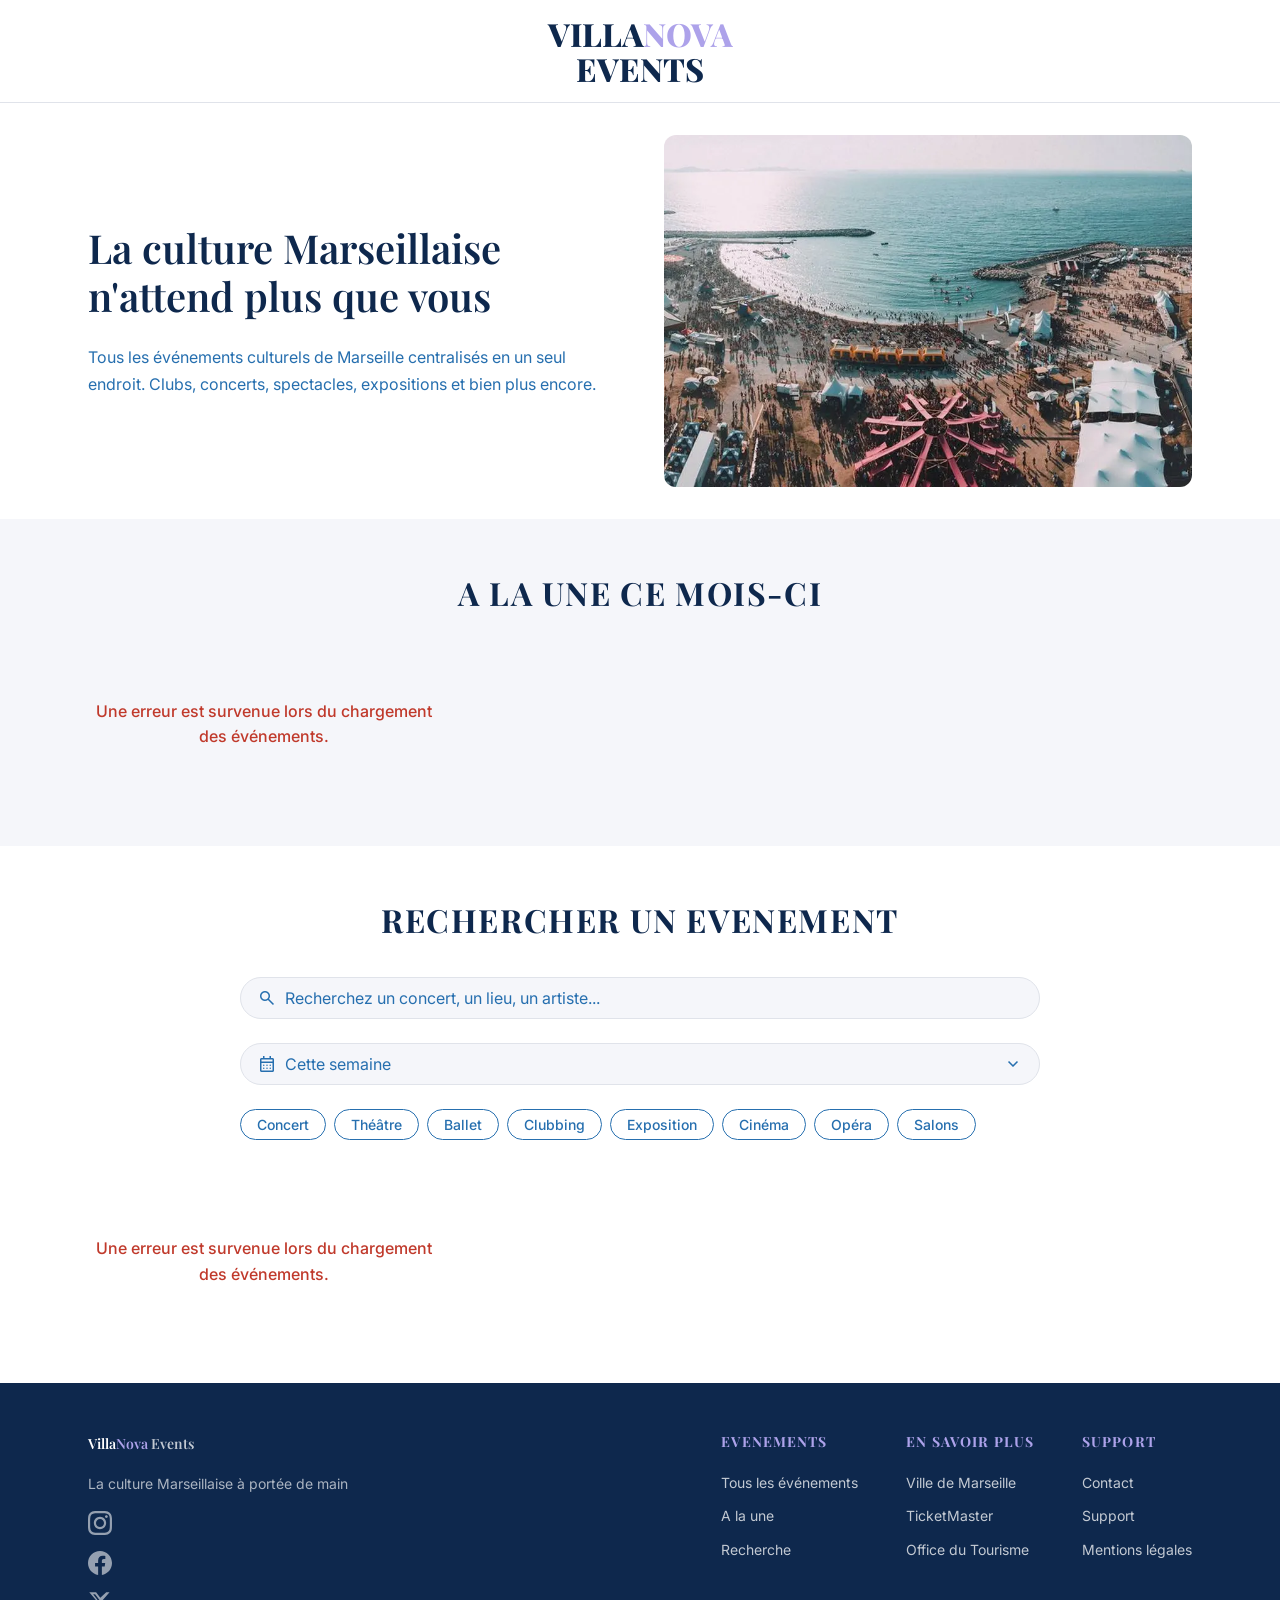
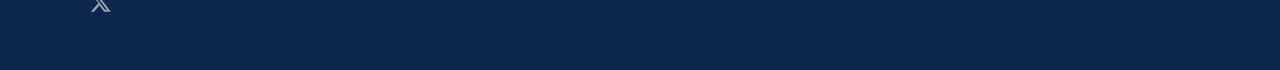
==== index.html @ f5e4a178 "feat : setup project architecture" ====
<!DOCTYPE html>
<html lang="fr">
<head>
  <meta charset="UTF-8">
  <meta name="viewport" content="width=device-width, initial-scale=1.0">
  <title>VillaNova Events – La culture Marseillaise à portée de main</title>
  <meta name="description" content="Tous les événements culturels de Marseille centralisés en un seul endroit. Clubs, concerts, spectacles, expositions et bien plus encore.">

  <link rel="preconnect" href="https://fonts.googleapis.com">
  <link rel="preconnect" href="https://fonts.gstatic.com" crossorigin>
  <link href="https://fonts.googleapis.com/css2?family=Inter:wght@400;500&family=Playfair+Display:wght@600;700;800&display=swap" rel="stylesheet">
  <link href="https://fonts.googleapis.com/css2?family=Material+Symbols+Outlined:opsz,wght,FILL,GRAD@20,400,0,-25" rel="stylesheet">

  <link rel="stylesheet" href="style.css">
</head>
<body>

  <header class="site-header">
    <div class="container site-header__inner">
      <a href="index.html" class="logo" aria-label="VillaNova Events – Retour à l'accueil">
        <span class="logo__villa">VILLA</span><span class="logo__nova">NOVA</span>
        <br aria-hidden="true">
        <span class="logo__events">EVENTS</span>
      </a>
    </div>
  </header>

  <main id="main-content">

    <section class="hero" aria-labelledby="hero-title">
      <div class="container hero__inner">

        <div class="hero__text">
          <h1 id="hero-title">La culture Marseillaise n'attend plus que vous</h1>
          <p class="hero__desc">
            Tous les événements culturels de Marseille centralisés en un seul endroit.
            Clubs, concerts, spectacles, expositions et bien plus encore.
          </p>
        </div>

        <div class="hero__media">
          <img
            src="assets/hero.webp"
            alt="Concert avec lumières colorées et foule en liesse à Marseille"
            width="660"
            height="440"
            fetchpriority="high"
          >
        </div>

      </div>
    </section>

    <section class="featured" id="a-la-une" aria-labelledby="featured-title">
      <div class="container">
        <h2 id="featured-title">A LA UNE CE MOIS-CI</h2>
        <div class="event-carousel" role="region" aria-roledescription="carrousel" aria-label="Événements à la une">
          <ul class="event-grid" role="list" aria-live="polite">
            <!-- Populated by JS -->
          </ul>
          <div class="carousel__dots" role="tablist" aria-label="Slides du carrousel">
            <button role="tab" aria-selected="true"  aria-label="Slide 1" class="carousel__dot carousel__dot--active"></button>
            <button role="tab" aria-selected="false" aria-label="Slide 2" class="carousel__dot"></button>
            <button role="tab" aria-selected="false" aria-label="Slide 3" class="carousel__dot"></button>
          </div>
        </div>
      </div>
    </section>

    <section class="search-section" id="recherche" aria-labelledby="search-title">
      <div class="container">
        <h2 id="search-title">RECHERCHER UN EVENEMENT</h2>

        <form class="search-form" role="search" aria-label="Formulaire de recherche d'événements">

          <div class="search-form__input-wrapper">
            <span class="material-symbols-outlined search-form__icon" aria-hidden="true">search</span>
            <label for="search-input" class="sr-only">Rechercher un concert, un lieu, un artiste</label>
            <input
              type="search"
              id="search-input"
              name="q"
              class="search-form__input"
              placeholder="Recherchez un concert, un lieu, un artiste..."
              autocomplete="off"
            >
          </div>

          <div class="search-form__date-wrapper">
            <span class="material-symbols-outlined search-form__icon" aria-hidden="true">calendar_month</span>
            <label for="date-filter" class="sr-only">Filtrer par période</label>
            <select id="date-filter" name="date" class="search-form__select">
              <option value="this-week">Cette semaine</option>
              <option value="this-month">Ce mois-ci</option>
              <option value="next-month">Le mois prochain</option>
            </select>
            <span class="material-symbols-outlined search-form__chevron" aria-hidden="true">keyboard_arrow_down</span>
          </div>

          <fieldset class="search-form__categories">
            <legend class="sr-only">Filtrer par catégorie</legend>
            <div class="search-form__chips">
              <button type="button" class="chip" aria-pressed="false">Concert</button>
              <button type="button" class="chip" aria-pressed="false">Théâtre</button>
              <button type="button" class="chip" aria-pressed="false">Ballet</button>
              <button type="button" class="chip" aria-pressed="false">Clubbing</button>
              <button type="button" class="chip" aria-pressed="false">Exposition</button>
              <button type="button" class="chip" aria-pressed="false">Cinéma</button>
              <button type="button" class="chip" aria-pressed="false">Opéra</button>
              <button type="button" class="chip" aria-pressed="false">Salons</button>
            </div>
          </fieldset>

        </form>

        <div class="search-results" aria-live="polite" aria-atomic="false" aria-label="Résultats de la recherche">
          <ul class="event-grid" role="list">
            <!-- Populated by JS -->
          </ul>
        </div>

      </div>
    </section>

  </main>

  <footer class="site-footer">
    <div class="container site-footer__inner">

      <div class="site-footer__brand">
        <p class="site-footer__logo">
          <a href="index.html" aria-label="VillaNova Events – Retour à l'accueil">
            <span class="logo__villa">Villa</span><span class="logo__nova">Nova</span> Events
          </a>
        </p>
        <p class="site-footer__tagline">La culture Marseillaise à portée de main</p>
        <ul class="site-footer__social" role="list" aria-label="Nos réseaux sociaux">
          <li>
            <a href="https://instagram.com" target="_blank" rel="noopener noreferrer" aria-label="VillaNova Events sur Instagram">
              <svg aria-hidden="true" focusable="false" width="24" height="24" viewBox="0 0 24 24" fill="currentColor">
                <path d="M12 2.163c3.204 0 3.584.012 4.85.07 3.252.148 4.771 1.691 4.919 4.919.058 1.265.069 1.645.069 4.849 0 3.205-.012 3.584-.069 4.849-.149 3.225-1.664 4.771-4.919 4.919-1.266.058-1.644.07-4.85.07-3.204 0-3.584-.012-4.849-.07-3.26-.149-4.771-1.699-4.919-4.92-.058-1.265-.07-1.644-.07-4.849 0-3.204.013-3.583.07-4.849.149-3.227 1.664-4.771 4.919-4.919 1.266-.057 1.645-.069 4.849-.069zm0-2.163c-3.259 0-3.667.014-4.947.072-4.358.2-6.78 2.618-6.98 6.98-.059 1.281-.073 1.689-.073 4.948 0 3.259.014 3.668.072 4.948.2 4.358 2.618 6.78 6.98 6.98 1.281.058 1.689.072 4.948.072 3.259 0 3.668-.014 4.948-.072 4.354-.2 6.782-2.618 6.979-6.98.059-1.28.073-1.689.073-4.948 0-3.259-.014-3.667-.072-4.947-.196-4.354-2.617-6.78-6.979-6.98-1.281-.059-1.69-.073-4.949-.073zm0 5.838c-3.403 0-6.162 2.759-6.162 6.162s2.759 6.163 6.162 6.163 6.162-2.759 6.162-6.163c0-3.403-2.759-6.162-6.162-6.162zm0 10.162c-2.209 0-4-1.79-4-4 0-2.209 1.791-4 4-4s4 1.791 4 4c0 2.21-1.791 4-4 4zm6.406-11.845c-.796 0-1.441.645-1.441 1.44s.645 1.44 1.441 1.44c.795 0 1.439-.645 1.439-1.44s-.644-1.44-1.439-1.44z"/>
              </svg>
            </a>
          </li>
          <li>
            <a href="https://www.facebook.com" target="_blank" rel="noopener noreferrer" aria-label="VillaNova Events sur Facebook">
              <svg aria-hidden="true" focusable="false" width="24" height="24" viewBox="0 0 24 24" fill="currentColor">
                <path d="M24 12.073C24 5.405 18.627 0 12 0S0 5.405 0 12.073C0 18.1 4.388 23.094 10.125 24v-8.437H7.078v-3.49h3.047V9.41c0-3.025 1.791-4.697 4.533-4.697 1.312 0 2.686.236 2.686.236v2.97h-1.513c-1.491 0-1.956.93-1.956 1.886v2.268h3.328l-.532 3.49h-2.796V24C19.612 23.094 24 18.1 24 12.073z"/>
              </svg>
            </a>
          </li>
          <li>
            <a href="https://x.com" target="_blank" rel="noopener noreferrer" aria-label="VillaNova Events sur X (anciennement Twitter)">
              <svg aria-hidden="true" focusable="false" width="24" height="24" viewBox="0 0 24 24" fill="currentColor">
                <path d="M18.244 2.25h3.308l-7.227 8.26 8.502 11.24H16.17l-4.714-6.231-5.401 6.231H2.747l7.73-8.835L1.254 2.25H8.08l4.213 5.567 5.951-5.567zm-1.161 17.52h1.833L7.084 4.126H5.117z"/>
              </svg>
            </a>
          </li>
        </ul>
      </div>

      <nav class="site-footer__nav" aria-label="Navigation secondaire">
        <div class="site-footer__col">
          <h3 class="site-footer__col-title">Evenements</h3>
          <ul role="list">
            <li><a href="#">Tous les événements</a></li>
            <li><a href="#a-la-une">A la une</a></li>
            <li><a href="#recherche">Recherche</a></li>
          </ul>
        </div>
        <div class="site-footer__col">
          <h3 class="site-footer__col-title">En savoir plus</h3>
          <ul role="list">
            <li><a href="https://www.marseille.fr" target="_blank" rel="noopener noreferrer">Ville de Marseille</a></li>
            <li><a href="https://www.ticketmaster.fr" target="_blank" rel="noopener noreferrer">TicketMaster</a></li>
            <li><a href="https://www.marseille-tourisme.com" target="_blank" rel="noopener noreferrer">Office du Tourisme</a></li>
          </ul>
        </div>
        <div class="site-footer__col">
          <h3 class="site-footer__col-title">Support</h3>
          <ul role="list">
            <li><a href="#">Contact</a></li>
            <li><a href="#">Support</a></li>
            <li><a href="#">Mentions légales</a></li>
          </ul>
        </div>
      </nav>

    </div>
  </footer>

  <script type="module" src="js/main.js"></script>
</body>
</html>
---- style.css ----
*,
*::before,
*::after {
  box-sizing: border-box;
  margin: 0;
  padding: 0;
}

html {
  font-size: 100%;
  scroll-behavior: smooth;
}

body {
  font-family: "Inter", system-ui, -apple-system, sans-serif;
  font-size: 1rem;
  line-height: 1.6;
  color: #03121d;
  background: #FFFFFF;
  -webkit-font-smoothing: antialiased;
}

img {
  display: block;
  max-width: 100%;
  height: auto;
}

a {
  color: inherit;
  text-decoration: none;
}
a:focus-visible {
  outline: 3px solid #ada2ea;
  outline-offset: 3px;
  border-radius: 0.25rem;
}

button {
  font-family: "Inter", system-ui, -apple-system, sans-serif;
  cursor: pointer;
  border: none;
  background: none;
}
button:focus-visible {
  outline: 3px solid #ada2ea;
  outline-offset: 3px;
  border-radius: 0.25rem;
}

ul, ol {
  list-style: none;
}

address {
  font-style: normal;
}

.sr-only {
  position: absolute;
  width: 1px;
  height: 1px;
  padding: 0;
  margin: -1px;
  overflow: hidden;
  clip: rect(0, 0, 0, 0);
  white-space: nowrap;
  border: 0;
}

.container {
  width: 100%;
  max-width: 1200px;
  margin-inline: auto;
  padding-inline: 1rem;
}
@media (min-width: 768px) {
  .container {
    padding-inline: 2rem;
  }
}
@media (min-width: 1024px) {
  .container {
    padding-inline: 3rem;
  }
}

.skip-link {
  position: absolute;
  top: -100%;
  left: 1rem;
  z-index: 9999;
  padding: 0.5rem 1rem;
  background: #0E284D;
  color: #FFFFFF;
  border-radius: 0.25rem;
  font-weight: 500;
  transition: top 0.2s;
}
.skip-link:focus {
  top: 1rem;
}

.logo {
  display: block;
  font-family: "Playfair Display", Georgia, serif;
  font-weight: 800;
  font-size: 1.125rem;
  text-transform: uppercase;
  line-height: 1.1;
  text-align: center;
}
@media (min-width: 1024px) {
  .logo {
    font-size: 2rem;
  }
}
.logo__villa {
  color: #0E284D;
}
.logo__nova {
  color: #ada2ea;
}
.logo__events {
  color: #0E284D;
}

.site-header {
  position: sticky;
  top: 0;
  z-index: 100;
  background: #FFFFFF;
  border-bottom: 1px solid #E0E3EA;
  padding-block: 1rem;
}
.site-header__inner {
  display: flex;
  justify-content: center;
}

.hero {
  padding-block: 2rem;
}
.hero__inner {
  display: flex;
  flex-direction: column;
  gap: 1.5rem;
}
@media (min-width: 768px) {
  .hero__inner {
    flex-direction: row;
    align-items: center;
    gap: 3rem;
  }
}
.hero__text {
  display: flex;
  flex-direction: column;
  gap: 1.5rem;
}
@media (min-width: 768px) {
  .hero__text {
    flex: 1;
  }
}
.hero__text h1 {
  font-family: "Playfair Display", Georgia, serif;
  font-weight: 600;
  font-size: 2rem;
  color: #0E284D;
  line-height: 1.2;
}
@media (min-width: 1024px) {
  .hero__text h1 {
    font-size: 2.5rem;
  }
}
.hero__desc {
  color: #266faf;
  line-height: 1.7;
}
@media (min-width: 768px) {
  .hero__media {
    flex: 1;
  }
}
.hero__media img {
  width: 100%;
  border-radius: 0.75rem;
  -o-object-fit: cover;
     object-fit: cover;
  aspect-ratio: 3/2;
}

.featured,
.search-section {
  padding-block: 3rem;
}
.featured h2,
.search-section h2 {
  font-family: "Playfair Display", Georgia, serif;
  font-weight: 700;
  font-size: 1.5rem;
  text-transform: uppercase;
  letter-spacing: 0.05em;
  color: #0E284D;
  text-align: center;
  margin-bottom: 2rem;
}
@media (min-width: 1024px) {
  .featured h2,
  .search-section h2 {
    font-size: 2rem;
  }
}

.featured {
  background: #F5F6FA;
}

.event-carousel {
  position: relative;
}

.featured .event-grid {
  display: flex;
  gap: 1.5rem;
  overflow-x: auto;
  scroll-snap-type: x mandatory;
  -webkit-overflow-scrolling: touch;
  scrollbar-width: none;
}
.featured .event-grid::-webkit-scrollbar {
  display: none;
}
.featured .event-grid .event-grid__item {
  flex: 0 0 100%;
  scroll-snap-align: start;
}
@media (min-width: 768px) {
  .featured .event-grid {
    display: grid;
    grid-template-columns: repeat(3, 1fr);
    overflow-x: visible;
    scroll-snap-type: none;
  }
  .featured .event-grid .event-grid__item {
    flex: none;
  }
}

.search-results .event-grid {
  display: grid;
  grid-template-columns: 1fr;
  gap: 1.5rem;
}
@media (min-width: 768px) {
  .search-results .event-grid {
    grid-template-columns: repeat(3, 1fr);
  }
}

.event-card {
  background: #FFFFFF;
  border: 1px solid #E0E3EA;
  border-radius: 0.75rem;
  overflow: hidden;
  display: flex;
  flex-direction: column;
  gap: 0;
  height: 100%;
  transition: box-shadow 0.2s ease, transform 0.2s ease;
}
.event-card:hover, .event-card:focus-within {
  box-shadow: 0 4px 20px rgba(14, 40, 77, 0.12);
  transform: translateY(-2px);
}
.event-card__media-link {
  display: block;
  overflow: hidden;
}
.event-card__media-link img {
  width: 100%;
  aspect-ratio: 16/10;
  -o-object-fit: cover;
     object-fit: cover;
  transition: transform 0.3s ease;
}
.event-card__media-link:hover img {
  transform: scale(1.04);
}
.event-card__body {
  display: flex;
  flex-direction: column;
  gap: 0.5rem;
  padding: 1rem;
  flex: 1;
}
.event-card__date {
  font-size: 0.875rem;
  color: #266faf;
  font-weight: 500;
}
.event-card__title {
  font-family: "Playfair Display", Georgia, serif;
  font-weight: 600;
  font-size: 1.125rem;
}
.event-card__title a {
  color: #ada2ea;
}
.event-card__title a:hover {
  text-decoration: underline;
}
.event-card__title a:focus-visible {
  outline: 3px solid #ada2ea;
  outline-offset: 3px;
  border-radius: 0.25rem;
}
.event-card__location {
  font-size: 0.875rem;
  color: #266faf;
  font-weight: 500;
}
.event-card__desc {
  font-size: 0.875rem;
  color: #03121d;
  line-height: 1.5;
  display: -webkit-box;
  -webkit-line-clamp: 3;
  -webkit-box-orient: vertical;
  overflow: hidden;
}
.event-card__link {
  display: inline-flex;
  align-items: center;
  gap: 0.25rem;
  font-size: 0.875rem;
  font-weight: 500;
  color: #0E284D;
  margin-top: auto;
  padding-top: 0.5rem;
}
.event-card__link:hover {
  text-decoration: underline;
  color: #266faf;
}
.event-card__link:focus-visible {
  outline: 3px solid #ada2ea;
  outline-offset: 3px;
  border-radius: 0.25rem;
}

.carousel__dots {
  display: flex;
  justify-content: center;
  gap: 0.5rem;
  margin-top: 1.5rem;
}
@media (min-width: 768px) {
  .carousel__dots {
    display: none;
  }
}

.carousel__dot {
  width: 0.5rem;
  height: 0.5rem;
  border-radius: 999px;
  background: #E0E3EA;
  transition: background 0.2s;
}
.carousel__dot--active, .carousel__dot[aria-selected=true] {
  background: #0E284D;
}
.carousel__dot:focus-visible {
  outline: 3px solid #ada2ea;
  outline-offset: 3px;
  border-radius: 0.25rem;
}

.search-form {
  display: flex;
  flex-direction: column;
  gap: 1.5rem;
  max-width: 800px;
  margin-inline: auto;
  margin-bottom: 3rem;
}
.search-form__input-wrapper, .search-form__date-wrapper {
  display: flex;
  align-items: center;
  gap: 0.5rem;
  background: #F5F6FA;
  border: 1px solid #E0E3EA;
  border-radius: 999px;
  padding: 0.625rem 1rem;
}
.search-form__input-wrapper:focus-within, .search-form__date-wrapper:focus-within {
  outline: 3px solid #ada2ea;
  outline-offset: 3px;
  border-radius: 0.25rem;
}
.search-form__input-wrapper .material-symbols-outlined, .search-form__date-wrapper .material-symbols-outlined {
  color: #266faf;
  font-size: 1.25rem;
  flex-shrink: 0;
}
.search-form__input {
  flex: 1;
  border: none;
  background: transparent;
  font-family: "Inter", system-ui, -apple-system, sans-serif;
  font-size: 1rem;
  color: #03121d;
  min-width: 0;
}
.search-form__input::-moz-placeholder {
  color: #266faf;
}
.search-form__input::placeholder {
  color: #266faf;
}
.search-form__input:focus {
  outline: none;
}
.search-form__select {
  flex: 1;
  border: none;
  background: transparent;
  font-family: "Inter", system-ui, -apple-system, sans-serif;
  font-size: 1rem;
  color: #266faf;
  -webkit-appearance: none;
     -moz-appearance: none;
          appearance: none;
  cursor: pointer;
  min-width: 0;
}
.search-form__select:focus {
  outline: none;
}
.search-form__chevron {
  color: #266faf;
  pointer-events: none;
  font-size: 1.25rem;
}
.search-form__categories {
  border: none;
  padding: 0;
}
.search-form__chips {
  display: flex;
  flex-wrap: wrap;
  gap: 0.5rem;
}

.chip {
  padding: 0.375rem 1rem;
  border: 1px solid #266faf;
  border-radius: 999px;
  font-family: "Inter", system-ui, -apple-system, sans-serif;
  font-size: 0.875rem;
  font-weight: 500;
  color: #266faf;
  background: #FFFFFF;
  transition: background 0.15s, color 0.15s, border-color 0.15s;
}
.chip:hover {
  background: rgba(38, 111, 175, 0.08);
}
.chip--active, .chip[aria-pressed=true] {
  background: #0E284D;
  border-color: #0E284D;
  color: #FFFFFF;
}
.chip:focus-visible {
  outline: 3px solid #ada2ea;
  outline-offset: 3px;
  border-radius: 0.25rem;
}

.btn-back {
  display: inline-flex;
  align-items: center;
  gap: 0.5rem;
  color: #266faf;
  font-size: 0.875rem;
  font-weight: 500;
  padding-block: 1rem;
}
.btn-back .material-symbols-outlined {
  font-size: 1.125rem;
}
.btn-back:hover {
  color: #0E284D;
  text-decoration: underline;
}
.btn-back:focus-visible {
  outline: 3px solid #ada2ea;
  outline-offset: 3px;
  border-radius: 0.25rem;
}

.event-detail__layout {
  display: flex;
  flex-direction: column;
  gap: 2rem;
  padding-bottom: 4rem;
}
@media (min-width: 1024px) {
  .event-detail__layout {
    display: grid;
    grid-template-columns: 1fr 17rem;
    align-items: start;
    gap: 3rem;
  }
}

.event-detail {
  background: #FFFFFF;
  border: 1px solid #E0E3EA;
  border-radius: 0.75rem;
  overflow: hidden;
  padding: 1.5rem;
}
@media (min-width: 1024px) {
  .event-detail {
    padding: 3rem;
  }
}
.event-detail__hero {
  margin: -1.5rem -1.5rem 1.5rem;
}
@media (min-width: 1024px) {
  .event-detail__hero {
    margin: -3rem -3rem 3rem;
  }
}
.event-detail__hero img {
  width: 100%;
  aspect-ratio: 16/9;
  -o-object-fit: cover;
     object-fit: cover;
}
.event-detail__header {
  display: flex;
  flex-direction: column;
  gap: 0.5rem;
  margin-bottom: 1.5rem;
}
.event-detail__dates {
  font-size: 0.875rem;
  color: #266faf;
  font-weight: 500;
}
.event-detail__title {
  font-family: "Playfair Display", Georgia, serif;
  font-weight: 700;
  font-size: 2rem;
  color: #ada2ea;
  line-height: 1.2;
}
@media (min-width: 1024px) {
  .event-detail__title {
    font-size: 2.5rem;
  }
}
.event-detail__location {
  display: flex;
  flex-direction: column;
  gap: 0.25rem;
}
.event-detail__venue {
  font-weight: 700;
  color: #0E284D;
  font-size: 1.125rem;
}
.event-detail__address {
  font-size: 0.875rem;
  color: #266faf;
}
.event-detail__description {
  margin-bottom: 1.5rem;
  line-height: 1.8;
  color: #03121d;
}
.event-detail__official-link {
  display: inline-flex;
  align-items: center;
  gap: 0.25rem;
  color: #266faf;
  font-weight: 500;
  text-decoration: underline;
  margin-top: 1rem;
}
.event-detail__official-link .material-symbols-outlined {
  font-size: 1rem;
}
.event-detail__official-link:hover {
  color: #0E284D;
}
.event-detail__official-link:focus-visible {
  outline: 3px solid #ada2ea;
  outline-offset: 3px;
  border-radius: 0.25rem;
}

@media (min-width: 1024px) {
  .event-detail__sidebar {
    position: sticky;
    top: 5rem;
  }
}

.event-actions {
  display: flex;
  flex-direction: column;
  gap: 0;
  border-top: 1px solid #E0E3EA;
  padding-block: 0.5rem;
}
@media (min-width: 1024px) {
  .event-actions {
    background: #FFFFFF;
    border: 1px solid #E0E3EA;
    border-radius: 0.75rem;
    overflow: hidden;
    padding: 1.5rem;
    border-top: none;
  }
}

.event-action {
  display: flex;
  align-items: center;
  justify-content: center;
  gap: 0.5rem;
  width: 100%;
  padding: 1rem;
  font-family: "Inter", system-ui, -apple-system, sans-serif;
  font-size: 1rem;
  font-weight: 500;
  color: #0E284D;
  border-bottom: 1px solid #E0E3EA;
  text-align: center;
}
.event-action .material-symbols-outlined {
  font-size: 1.25rem;
}
.event-action:hover {
  background: rgba(14, 40, 77, 0.05);
}
.event-action:focus-visible {
  outline: 3px solid #ada2ea;
  outline-offset: 3px;
  border-radius: 0.25rem;
}
.event-action--report {
  color: #266faf;
  font-size: 0.875rem;
  border-bottom: none;
}

.loading-msg {
  text-align: center;
  color: #266faf;
  padding: 3rem 0;
  font-style: italic;
}

.error-msg {
  text-align: center;
  color: #c0392b;
  padding: 3rem 0;
  font-weight: 500;
}

.site-footer {
  background: #0E284D;
  color: #FFFFFF;
  padding-block: 3rem;
}
.site-footer__inner {
  display: flex;
  flex-direction: column;
  gap: 3rem;
}
@media (min-width: 768px) {
  .site-footer__inner {
    flex-direction: row;
    justify-content: space-between;
    align-items: flex-start;
  }
}
.site-footer__brand {
  display: flex;
  flex-direction: column;
  gap: 1rem;
}
.site-footer__logo a {
  font-family: "Playfair Display", Georgia, serif;
  font-weight: 600;
  font-size: 1.125rem;
}
.site-footer__logo a .logo__villa {
  color: #FFFFFF;
}
.site-footer__logo a .logo__nova {
  color: #ada2ea;
}
.site-footer__tagline {
  font-size: 0.875rem;
  color: rgba(255, 255, 255, 0.65);
}
.site-footer__social {
  display: flex;
  gap: 1rem;
}
.site-footer__social a {
  color: #FFFFFF;
  opacity: 0.75;
  transition: opacity 0.2s;
}
.site-footer__social a:hover {
  opacity: 1;
}
.site-footer__social a:focus-visible {
  outline: 3px solid #ada2ea;
  outline-offset: 3px;
  border-radius: 0.25rem;
}
.site-footer__nav {
  display: flex;
  flex-direction: column;
  gap: 2rem;
}
@media (min-width: 768px) {
  .site-footer__nav {
    flex-direction: row;
    gap: 3rem;
  }
}
.site-footer__col {
  display: flex;
  flex-direction: column;
  gap: 0.5rem;
}
.site-footer__col-title {
  font-family: "Playfair Display", Georgia, serif;
  font-weight: 700;
  font-size: 0.875rem;
  text-transform: uppercase;
  letter-spacing: 0.08em;
  color: #ada2ea;
  margin-bottom: 0.5rem;
}
.site-footer ul {
  display: flex;
  flex-direction: column;
  gap: 0.5rem;
}
.site-footer a {
  font-size: 0.875rem;
  color: rgba(255, 255, 255, 0.75);
  transition: color 0.2s;
}
.site-footer a:hover {
  color: #FFFFFF;
  text-decoration: underline;
}
.site-footer a:focus-visible {
  outline: 3px solid #ada2ea;
  outline-offset: 3px;
  border-radius: 0.25rem;
}/*# sourceMappingURL=style.css.map */
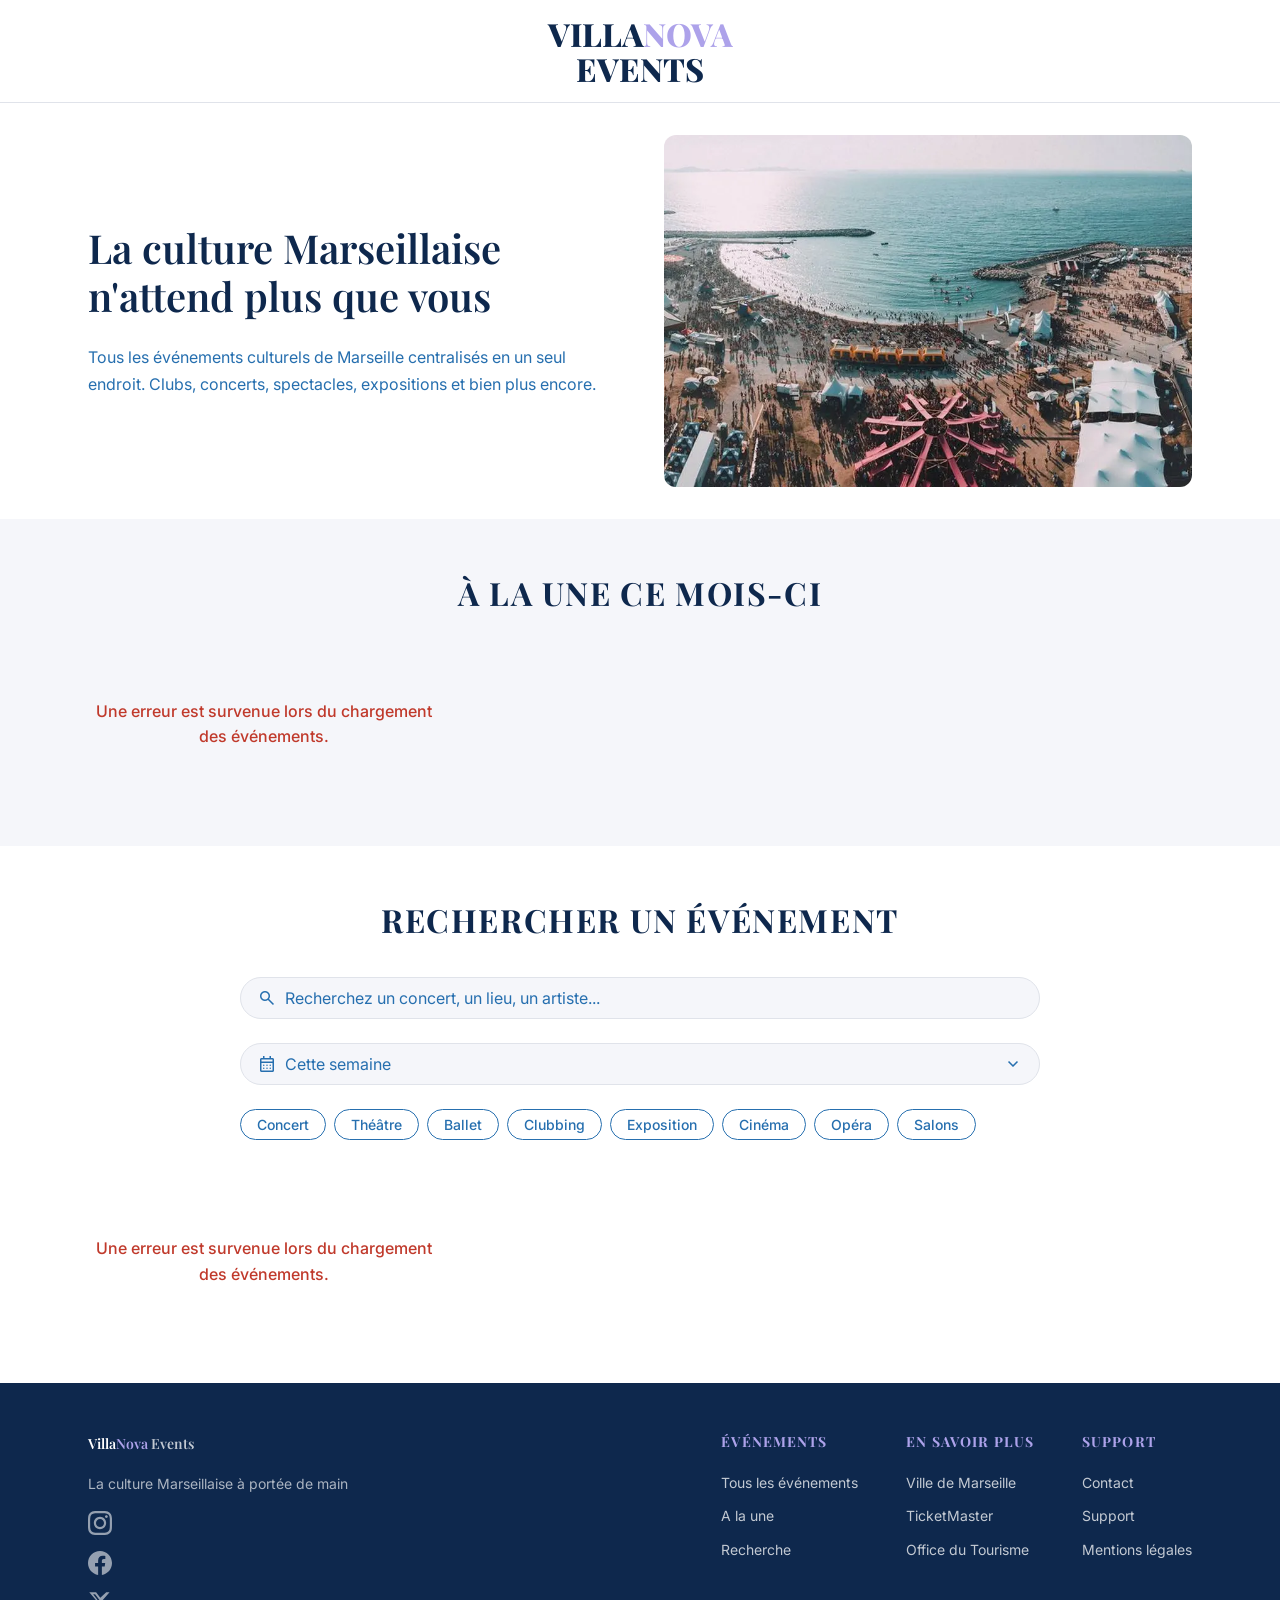
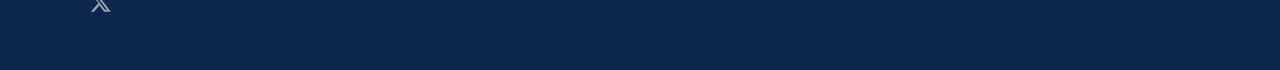
==== commit 67589f07: "fix : add skip-link to html, edit accent typo" ====
--- a/index.html
+++ b/index.html
@@ -14,6 +14,8 @@
   <link rel="stylesheet" href="style.css">
 </head>
 <body>
+
+  <a href="#main-content" class="skip-link">Passer au contenu principal</a>
 
   <header class="site-header">
     <div class="container site-header__inner">
@@ -38,7 +40,7 @@
           </p>
         </div>
 
-        <div class="hero__media">
+        <picture class="hero__media">
           <img
             src="assets/hero.webp"
             alt="Concert avec lumières colorées et foule en liesse à Marseille"
@@ -46,14 +48,14 @@
             height="440"
             fetchpriority="high"
           >
-        </div>
+        </picture>
 
       </div>
     </section>
 
     <section class="featured" id="a-la-une" aria-labelledby="featured-title">
       <div class="container">
-        <h2 id="featured-title">A LA UNE CE MOIS-CI</h2>
+        <h2 id="featured-title">À LA UNE CE MOIS-CI</h2>
         <div class="event-carousel" role="region" aria-roledescription="carrousel" aria-label="Événements à la une">
           <ul class="event-grid" role="list" aria-live="polite">
             <!-- Populated by JS -->
@@ -69,7 +71,7 @@
 
     <section class="search-section" id="recherche" aria-labelledby="search-title">
       <div class="container">
-        <h2 id="search-title">RECHERCHER UN EVENEMENT</h2>
+        <h2 id="search-title">RECHERCHER UN ÉVÉNEMENT</h2>
 
         <form class="search-form" role="search" aria-label="Formulaire de recherche d'événements">
 
@@ -161,7 +163,7 @@
 
       <nav class="site-footer__nav" aria-label="Navigation secondaire">
         <div class="site-footer__col">
-          <h3 class="site-footer__col-title">Evenements</h3>
+          <h3 class="site-footer__col-title">Événements</h3>
           <ul role="list">
             <li><a href="#">Tous les événements</a></li>
             <li><a href="#a-la-une">A la une</a></li>
@@ -191,4 +193,4 @@
 
   <script type="module" src="js/main.js"></script>
 </body>
-</html>
+</html>
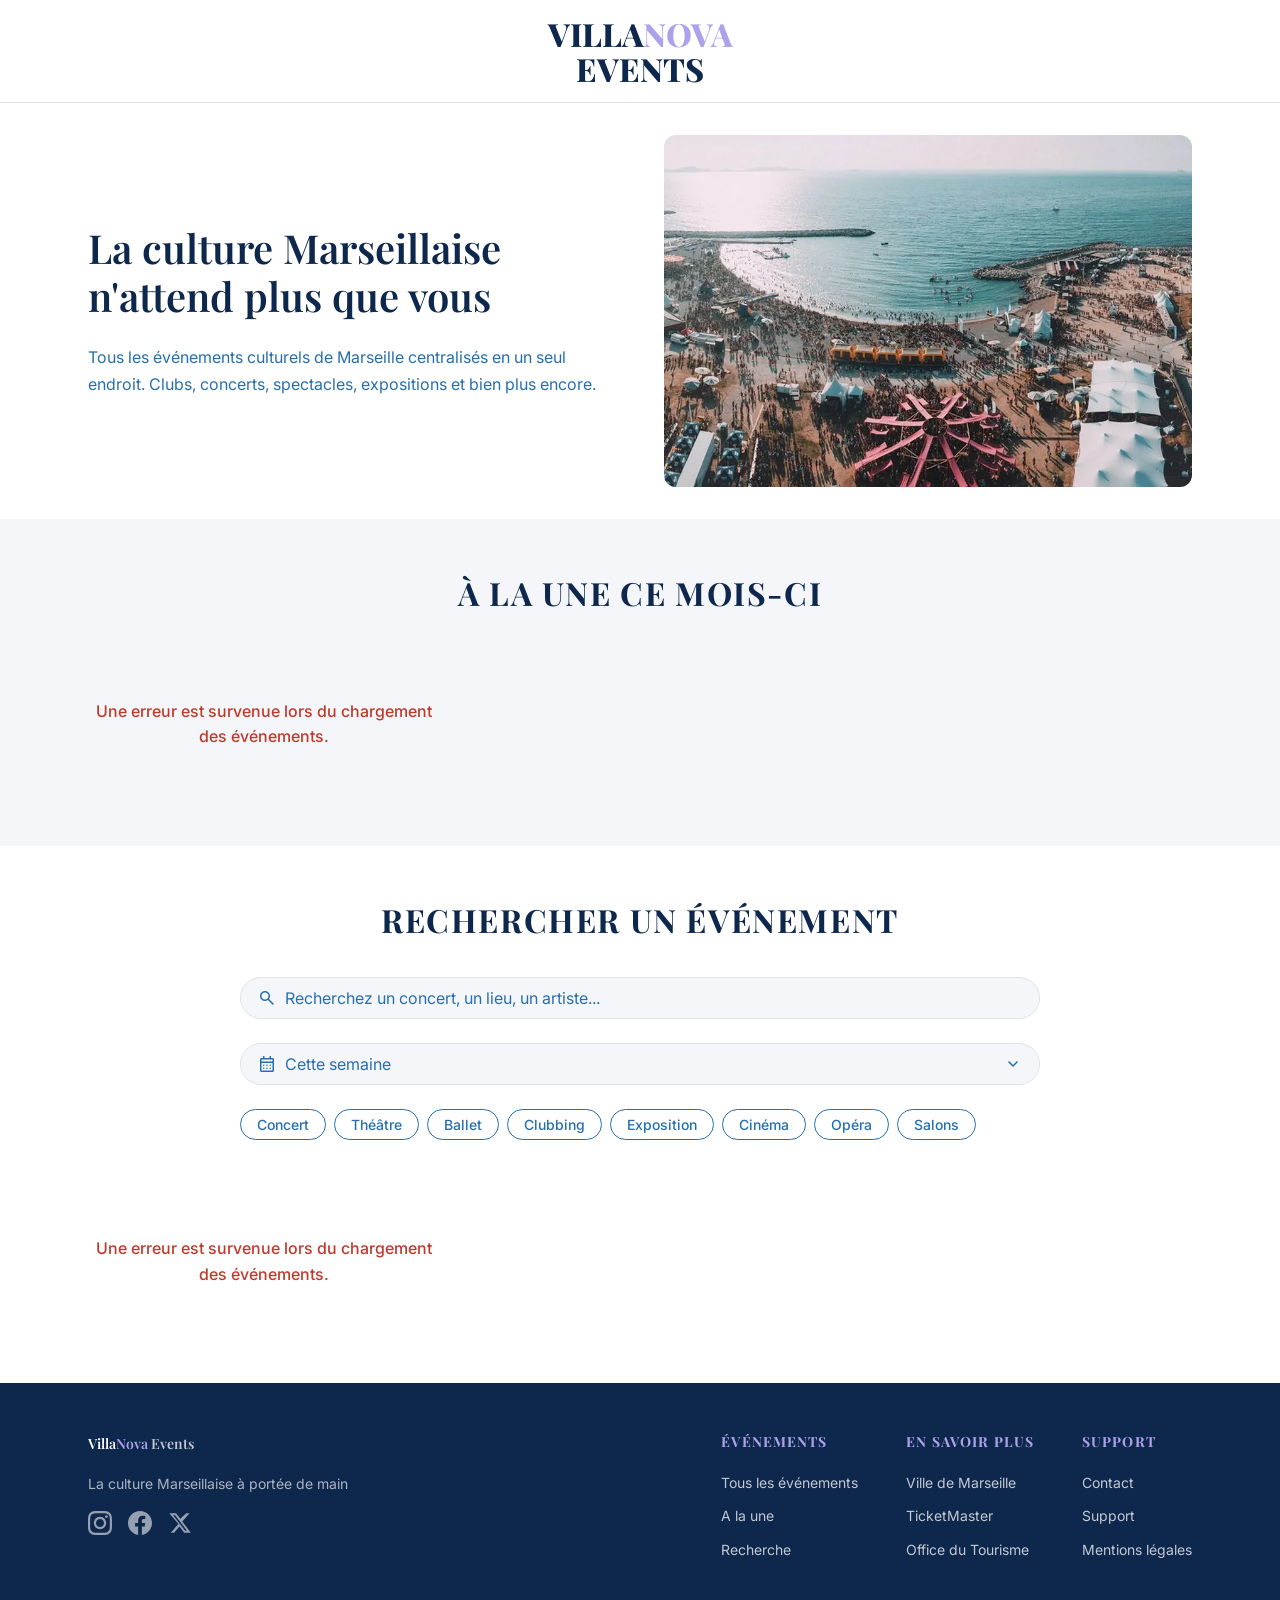
==== commit e875b5c6: "fix : edit text display on website" ====
--- a/index.html
+++ b/index.html
@@ -1,4 +1,5 @@
 <!DOCTYPE html>
+<!-- Screen reader needs to know the language -->
 <html lang="fr">
 <head>
   <meta charset="UTF-8">
@@ -6,21 +7,25 @@
   <title>VillaNova Events – La culture Marseillaise à portée de main</title>
   <meta name="description" content="Tous les événements culturels de Marseille centralisés en un seul endroit. Clubs, concerts, spectacles, expositions et bien plus encore.">
 
+  <!-- Pre-load fonts and icons for performance -->
   <link rel="preconnect" href="https://fonts.googleapis.com">
   <link rel="preconnect" href="https://fonts.gstatic.com" crossorigin>
   <link href="https://fonts.googleapis.com/css2?family=Inter:wght@400;500&family=Playfair+Display:wght@600;700;800&display=swap" rel="stylesheet">
   <link href="https://fonts.googleapis.com/css2?family=Material+Symbols+Outlined:opsz,wght,FILL,GRAD@20,400,0,-25" rel="stylesheet">
 
-  <link rel="stylesheet" href="style.css">
+  <link rel="stylesheet" href="styles/style.css">
 </head>
 <body>
 
+  <!-- Skip link : accessibility, keyboard navigation skips the header, WCAG level A -->
   <a href="#main-content" class="skip-link">Passer au contenu principal</a>
 
   <header class="site-header">
     <div class="container site-header__inner">
+      <!-- aria-label : screen reader reads that the logo is also a link to the main page -->
       <a href="index.html" class="logo" aria-label="VillaNova Events – Retour à l'accueil">
         <span class="logo__villa">VILLA</span><span class="logo__nova">NOVA</span>
+        <!-- aria hidden : screen reader skips the elements that are purely decorative -->
         <br aria-hidden="true">
         <span class="logo__events">EVENTS</span>
       </a>
@@ -28,7 +33,7 @@
   </header>
 
   <main id="main-content">
-
+    <!-- aria-labelledby : links the section to its title,  -->
     <section class="hero" aria-labelledby="hero-title">
       <div class="container hero__inner">
 
@@ -40,6 +45,8 @@
           </p>
         </div>
 
+        <!-- eco-conception picture : .webp, alt for accessibility, width & heights to reserve the screen
+        size, fetchpriority high cause it's the first thing that needs to be displayed  -->
         <picture class="hero__media">
           <img
             src="assets/hero.webp"
@@ -56,11 +63,16 @@
     <section class="featured" id="a-la-une" aria-labelledby="featured-title">
       <div class="container">
         <h2 id="featured-title">À LA UNE CE MOIS-CI</h2>
+        <!-- role = region : telsl the screen reader it's a zone that can be browsed
+        aria-roledescription = carrousel : replace region by "carrousel" -->
         <div class="event-carousel" role="region" aria-roledescription="carrousel" aria-label="Événements à la une">
+          <!-- aria-live = polite : wait for the user to be done 
+          reading to announce the injection of element in thelist -->
           <ul class="event-grid" role="list" aria-live="polite">
             <!-- Populated by JS -->
           </ul>
           <div class="carousel__dots" role="tablist" aria-label="Slides du carrousel">
+            <!-- aria selected : carrousel dots, aria-label because it's just a grey dot -->
             <button role="tab" aria-selected="true"  aria-label="Slide 1" class="carousel__dot carousel__dot--active"></button>
             <button role="tab" aria-selected="false" aria-label="Slide 2" class="carousel__dot"></button>
             <button role="tab" aria-selected="false" aria-label="Slide 3" class="carousel__dot"></button>
@@ -72,10 +84,11 @@
     <section class="search-section" id="recherche" aria-labelledby="search-title">
       <div class="container">
         <h2 id="search-title">RECHERCHER UN ÉVÉNEMENT</h2>
-
+        <!-- role = search to identify this form as a search tool -->
         <form class="search-form" role="search" aria-label="Formulaire de recherche d'événements">
 
           <div class="search-form__input-wrapper">
+            <!-- aria-hidden = "true" for decorative icons  -->
             <span class="material-symbols-outlined search-form__icon" aria-hidden="true">search</span>
             <label for="search-input" class="sr-only">Rechercher un concert, un lieu, un artiste</label>
             <input
@@ -102,6 +115,7 @@
           <fieldset class="search-form__categories">
             <legend class="sr-only">Filtrer par catégorie</legend>
             <div class="search-form__chips">
+              <!-- type = "button" on chips because in a form, default button behavior is "submit" -->
               <button type="button" class="chip" aria-pressed="false">Concert</button>
               <button type="button" class="chip" aria-pressed="false">Théâtre</button>
               <button type="button" class="chip" aria-pressed="false">Ballet</button>
@@ -131,14 +145,17 @@
 
       <div class="site-footer__brand">
         <p class="site-footer__logo">
-          <a href="index.html" aria-label="VillaNova Events – Retour à l'accueil">
+          <a href="index.html" aria-label="VillaNova Events - Retour à l'accueil">
             <span class="logo__villa">Villa</span><span class="logo__nova">Nova</span> Events
           </a>
         </p>
         <p class="site-footer__tagline">La culture Marseillaise à portée de main</p>
         <ul class="site-footer__social" role="list" aria-label="Nos réseaux sociaux">
           <li>
+            <!-- target = _blank, new tab // rel = noopener noreferrer the opened
+            tab could access the parent via JS, security breach -->
             <a href="https://instagram.com" target="_blank" rel="noopener noreferrer" aria-label="VillaNova Events sur Instagram">
+              <!-- Aria-hidden = true for all social networks icon, the link has a aria-label -->
               <svg aria-hidden="true" focusable="false" width="24" height="24" viewBox="0 0 24 24" fill="currentColor">
                 <path d="M12 2.163c3.204 0 3.584.012 4.85.07 3.252.148 4.771 1.691 4.919 4.919.058 1.265.069 1.645.069 4.849 0 3.205-.012 3.584-.069 4.849-.149 3.225-1.664 4.771-4.919 4.919-1.266.058-1.644.07-4.85.07-3.204 0-3.584-.012-4.849-.07-3.26-.149-4.771-1.699-4.919-4.92-.058-1.265-.07-1.644-.07-4.849 0-3.204.013-3.583.07-4.849.149-3.227 1.664-4.771 4.919-4.919 1.266-.057 1.645-.069 4.849-.069zm0-2.163c-3.259 0-3.667.014-4.947.072-4.358.2-6.78 2.618-6.98 6.98-.059 1.281-.073 1.689-.073 4.948 0 3.259.014 3.668.072 4.948.2 4.358 2.618 6.78 6.98 6.98 1.281.058 1.689.072 4.948.072 3.259 0 3.668-.014 4.948-.072 4.354-.2 6.782-2.618 6.979-6.98.059-1.28.073-1.689.073-4.948 0-3.259-.014-3.667-.072-4.947-.196-4.354-2.617-6.78-6.979-6.98-1.281-.059-1.69-.073-4.949-.073zm0 5.838c-3.403 0-6.162 2.759-6.162 6.162s2.759 6.163 6.162 6.163 6.162-2.759 6.162-6.163c0-3.403-2.759-6.162-6.162-6.162zm0 10.162c-2.209 0-4-1.79-4-4 0-2.209 1.791-4 4-4s4 1.791 4 4c0 2.21-1.791 4-4 4zm6.406-11.845c-.796 0-1.441.645-1.441 1.44s.645 1.44 1.441 1.44c.795 0 1.439-.645 1.439-1.44s-.644-1.44-1.439-1.44z"/>
               </svg>
@@ -191,6 +208,7 @@
     </div>
   </footer>
 
+  <!-- JS entrypoint -->
   <script type="module" src="js/main.js"></script>
 </body>
 </html>
--- a/styles/style.css
+++ b/styles/style.css
@@ -0,0 +1,781 @@
+*,
+*::before,
+*::after {
+  box-sizing: border-box;
+  margin: 0;
+  padding: 0;
+}
+
+html {
+  font-size: 100%;
+  scroll-behavior: smooth;
+}
+
+body {
+  display: flex;
+  flex-direction: column;
+  min-height: 100vh;
+  font-family: "Inter", system-ui, -apple-system, sans-serif;
+  font-size: 1rem;
+  line-height: 1.6;
+  color: #03121d;
+  background: #FFFFFF;
+  -webkit-font-smoothing: antialiased;
+}
+
+main {
+  flex: 1;
+}
+
+img {
+  display: block;
+  max-width: 100%;
+  height: auto;
+}
+
+a {
+  color: inherit;
+  text-decoration: none;
+}
+a:focus-visible {
+  outline: 3px solid #ada2ea;
+  outline-offset: 3px;
+  border-radius: 0.25rem;
+}
+
+button {
+  font-family: "Inter", system-ui, -apple-system, sans-serif;
+  cursor: pointer;
+  border: none;
+  background: none;
+}
+button:focus-visible {
+  outline: 3px solid #ada2ea;
+  outline-offset: 3px;
+  border-radius: 0.25rem;
+}
+
+ul, ol {
+  list-style: none;
+}
+
+address {
+  font-style: normal;
+}
+
+.sr-only {
+  position: absolute;
+  width: 1px;
+  height: 1px;
+  padding: 0;
+  margin: -1px;
+  overflow: hidden;
+  clip: rect(0, 0, 0, 0);
+  white-space: nowrap;
+  border: 0;
+}
+
+.container {
+  width: 100%;
+  max-width: 1200px;
+  margin-inline: auto;
+  padding-inline: 1rem;
+}
+@media (min-width: 768px) {
+  .container {
+    padding-inline: 2rem;
+  }
+}
+@media (min-width: 1024px) {
+  .container {
+    padding-inline: 3rem;
+  }
+}
+
+.skip-link {
+  position: absolute;
+  top: -100%;
+  left: 1rem;
+  z-index: 9999;
+  padding: 0.5rem 1rem;
+  background: #0E284D;
+  color: #FFFFFF;
+  border-radius: 0.25rem;
+  font-weight: 500;
+  transition: top 0.2s;
+}
+.skip-link:focus {
+  top: 1rem;
+}
+
+.logo {
+  display: block;
+  font-family: "Playfair Display", Georgia, serif;
+  font-weight: 800;
+  font-size: 1.125rem;
+  text-transform: uppercase;
+  line-height: 1.1;
+  text-align: center;
+}
+@media (min-width: 1024px) {
+  .logo {
+    font-size: 2rem;
+  }
+}
+.logo__villa {
+  color: #0E284D;
+}
+.logo__nova {
+  color: #ada2ea;
+}
+.logo__events {
+  color: #0E284D;
+}
+
+.site-header {
+  position: sticky;
+  top: 0;
+  z-index: 100;
+  background: #FFFFFF;
+  border-bottom: 1px solid #E0E3EA;
+  padding-block: 1rem;
+}
+.site-header__inner {
+  display: flex;
+  justify-content: center;
+}
+
+.hero {
+  padding-block: 2rem;
+}
+.hero__inner {
+  display: flex;
+  flex-direction: column;
+  gap: 1.5rem;
+}
+@media (min-width: 768px) {
+  .hero__inner {
+    flex-direction: row;
+    align-items: center;
+    gap: 3rem;
+  }
+}
+.hero__text {
+  display: flex;
+  flex-direction: column;
+  gap: 1.5rem;
+}
+@media (min-width: 768px) {
+  .hero__text {
+    flex: 1;
+  }
+}
+.hero__text h1 {
+  font-family: "Playfair Display", Georgia, serif;
+  font-weight: 600;
+  font-size: 2rem;
+  color: #0E284D;
+  line-height: 1.2;
+}
+@media (min-width: 1024px) {
+  .hero__text h1 {
+    font-size: 2.5rem;
+  }
+}
+.hero__desc {
+  color: #266faf;
+  line-height: 1.7;
+}
+@media (min-width: 768px) {
+  .hero__media {
+    flex: 1;
+  }
+}
+.hero__media img {
+  width: 100%;
+  border-radius: 0.75rem;
+  -o-object-fit: cover;
+     object-fit: cover;
+  aspect-ratio: 3/2;
+}
+
+.site-footer {
+  background: #0E284D;
+  color: #FFFFFF;
+  padding-block: 3rem;
+}
+.site-footer__inner {
+  display: flex;
+  flex-direction: column;
+  gap: 3rem;
+}
+@media (min-width: 768px) {
+  .site-footer__inner {
+    flex-direction: row;
+    justify-content: space-between;
+    align-items: flex-start;
+  }
+}
+.site-footer__brand {
+  display: flex;
+  flex-direction: column;
+  gap: 1rem;
+}
+.site-footer__logo a {
+  font-family: "Playfair Display", Georgia, serif;
+  font-weight: 600;
+  font-size: 1.125rem;
+}
+.site-footer__logo a .logo__villa {
+  color: #FFFFFF;
+}
+.site-footer__logo a .logo__nova {
+  color: #ada2ea;
+}
+.site-footer__tagline {
+  font-size: 0.875rem;
+  color: rgba(255, 255, 255, 0.65);
+}
+.site-footer__social {
+  display: flex;
+  gap: 1rem;
+}
+.site-footer__social a {
+  color: #FFFFFF;
+  opacity: 0.75;
+  transition: opacity 0.2s;
+}
+.site-footer__social a:hover {
+  opacity: 1;
+}
+.site-footer__social a:focus-visible {
+  outline: 3px solid #ada2ea;
+  outline-offset: 3px;
+  border-radius: 0.25rem;
+}
+.site-footer__nav {
+  display: flex;
+  flex-direction: column;
+  gap: 2rem;
+}
+@media (min-width: 768px) {
+  .site-footer__nav {
+    flex-direction: row;
+    gap: 3rem;
+  }
+}
+.site-footer__col {
+  display: flex;
+  flex-direction: column;
+  gap: 0.5rem;
+}
+.site-footer__col-title {
+  font-family: "Playfair Display", Georgia, serif;
+  font-weight: 700;
+  font-size: 0.875rem;
+  text-transform: uppercase;
+  letter-spacing: 0.08em;
+  color: #ada2ea;
+  margin-bottom: 0.5rem;
+}
+.site-footer__nav ul {
+  display: flex;
+  flex-direction: column;
+  gap: 0.5rem;
+}
+.site-footer a {
+  font-size: 0.875rem;
+  color: rgba(255, 255, 255, 0.75);
+  transition: color 0.2s;
+}
+.site-footer a:hover {
+  color: #FFFFFF;
+  text-decoration: underline;
+}
+.site-footer a:focus-visible {
+  outline: 3px solid #ada2ea;
+  outline-offset: 3px;
+  border-radius: 0.25rem;
+}
+
+.featured,
+.search-section {
+  padding-block: 3rem;
+}
+.featured h2,
+.search-section h2 {
+  font-family: "Playfair Display", Georgia, serif;
+  font-weight: 700;
+  font-size: 1.5rem;
+  text-transform: uppercase;
+  letter-spacing: 0.05em;
+  color: #0E284D;
+  text-align: center;
+  margin-bottom: 2rem;
+}
+@media (min-width: 1024px) {
+  .featured h2,
+  .search-section h2 {
+    font-size: 2rem;
+  }
+}
+
+.featured {
+  background: #F5F6FA;
+}
+
+.event-carousel {
+  position: relative;
+}
+
+.featured .event-grid {
+  display: flex;
+  gap: 1.5rem;
+  overflow-x: auto;
+  scroll-snap-type: x mandatory;
+  -webkit-overflow-scrolling: touch;
+  scrollbar-width: none;
+}
+.featured .event-grid::-webkit-scrollbar {
+  display: none;
+}
+.featured .event-grid .event-grid__item {
+  flex: 0 0 100%;
+  scroll-snap-align: start;
+}
+@media (min-width: 768px) {
+  .featured .event-grid {
+    display: grid;
+    grid-template-columns: repeat(3, 1fr);
+    overflow-x: visible;
+    scroll-snap-type: none;
+  }
+  .featured .event-grid .event-grid__item {
+    flex: none;
+  }
+}
+
+.search-results .event-grid {
+  display: grid;
+  grid-template-columns: 1fr;
+  gap: 1.5rem;
+}
+@media (min-width: 768px) {
+  .search-results .event-grid {
+    grid-template-columns: repeat(3, 1fr);
+  }
+}
+
+.event-card {
+  background: #FFFFFF;
+  border: 1px solid #E0E3EA;
+  border-radius: 0.75rem;
+  overflow: hidden;
+  display: flex;
+  flex-direction: column;
+  gap: 0;
+  height: 100%;
+  transition: box-shadow 0.2s ease, transform 0.2s ease;
+}
+.event-card:hover, .event-card:focus-within {
+  box-shadow: 0 4px 20px rgba(14, 40, 77, 0.12);
+  transform: translateY(-2px);
+}
+.event-card__media-link {
+  display: block;
+  overflow: hidden;
+}
+.event-card__media-link img {
+  width: 100%;
+  aspect-ratio: 16/10;
+  -o-object-fit: cover;
+     object-fit: cover;
+  transition: transform 0.3s ease;
+}
+.event-card__media-link:hover img {
+  transform: scale(1.04);
+}
+.event-card__body {
+  display: flex;
+  flex-direction: column;
+  gap: 0.5rem;
+  padding: 1rem;
+  flex: 1;
+}
+.event-card__date {
+  font-size: 0.875rem;
+  color: #266faf;
+  font-weight: 500;
+}
+.event-card__title {
+  font-family: "Playfair Display", Georgia, serif;
+  font-weight: 600;
+  font-size: 1.125rem;
+}
+.event-card__title a {
+  color: #ada2ea;
+}
+.event-card__title a:hover {
+  text-decoration: underline;
+}
+.event-card__title a:focus-visible {
+  outline: 3px solid #ada2ea;
+  outline-offset: 3px;
+  border-radius: 0.25rem;
+}
+.event-card__location {
+  font-size: 0.875rem;
+  color: #266faf;
+  font-weight: 500;
+}
+.event-card__desc {
+  font-size: 0.875rem;
+  color: #03121d;
+  line-height: 1.5;
+  display: -webkit-box;
+  -webkit-box-orient: vertical;
+  overflow: hidden;
+}
+.event-card__link {
+  display: inline-flex;
+  align-items: center;
+  gap: 0.25rem;
+  font-size: 0.875rem;
+  font-weight: 500;
+  color: #0E284D;
+  margin-top: auto;
+  padding-top: 0.5rem;
+}
+.event-card__link:hover {
+  text-decoration: underline;
+  color: #266faf;
+}
+.event-card__link:focus-visible {
+  outline: 3px solid #ada2ea;
+  outline-offset: 3px;
+  border-radius: 0.25rem;
+}
+
+.carousel__dots {
+  display: flex;
+  justify-content: center;
+  gap: 0.5rem;
+  margin-top: 1.5rem;
+}
+@media (min-width: 768px) {
+  .carousel__dots {
+    display: none;
+  }
+}
+
+.carousel__dot {
+  width: 0.5rem;
+  height: 0.5rem;
+  border-radius: 999px;
+  background: #E0E3EA;
+  transition: background 0.2s;
+}
+.carousel__dot--active, .carousel__dot[aria-selected=true] {
+  background: #0E284D;
+}
+.carousel__dot:focus-visible {
+  outline: 3px solid #ada2ea;
+  outline-offset: 3px;
+  border-radius: 0.25rem;
+}
+
+.loading-msg {
+  text-align: center;
+  color: #266faf;
+  padding: 3rem 0;
+  font-style: italic;
+}
+
+.error-msg {
+  text-align: center;
+  color: #c0392b;
+  padding: 3rem 0;
+  font-weight: 500;
+}
+
+.search-form {
+  display: flex;
+  flex-direction: column;
+  gap: 1.5rem;
+  max-width: 800px;
+  margin-inline: auto;
+  margin-bottom: 3rem;
+}
+.search-form__input-wrapper, .search-form__date-wrapper {
+  display: flex;
+  align-items: center;
+  gap: 0.5rem;
+  background: #F5F6FA;
+  border: 1px solid #E0E3EA;
+  border-radius: 999px;
+  padding: 0.625rem 1rem;
+}
+.search-form__input-wrapper:focus-within, .search-form__date-wrapper:focus-within {
+  outline: 3px solid #ada2ea;
+  outline-offset: 3px;
+  border-radius: 0.25rem;
+}
+.search-form__input-wrapper .material-symbols-outlined, .search-form__date-wrapper .material-symbols-outlined {
+  color: #266faf;
+  font-size: 1.25rem;
+  flex-shrink: 0;
+}
+.search-form__input {
+  flex: 1;
+  border: none;
+  background: transparent;
+  font-family: "Inter", system-ui, -apple-system, sans-serif;
+  font-size: 1rem;
+  color: #03121d;
+  min-width: 0;
+}
+.search-form__input::-moz-placeholder {
+  color: #266faf;
+}
+.search-form__input::placeholder {
+  color: #266faf;
+}
+.search-form__input:focus {
+  outline: none;
+}
+.search-form__select {
+  flex: 1;
+  border: none;
+  background: transparent;
+  font-family: "Inter", system-ui, -apple-system, sans-serif;
+  font-size: 1rem;
+  color: #266faf;
+  -webkit-appearance: none;
+     -moz-appearance: none;
+          appearance: none;
+  cursor: pointer;
+  min-width: 0;
+}
+.search-form__select:focus {
+  outline: none;
+}
+.search-form__chevron {
+  color: #266faf;
+  pointer-events: none;
+  font-size: 1.25rem;
+}
+.search-form__categories {
+  border: none;
+  padding: 0;
+}
+.search-form__chips {
+  display: flex;
+  flex-wrap: wrap;
+  gap: 0.5rem;
+}
+
+.chip {
+  padding: 0.375rem 1rem;
+  border: 1px solid #266faf;
+  border-radius: 999px;
+  font-family: "Inter", system-ui, -apple-system, sans-serif;
+  font-size: 0.875rem;
+  font-weight: 500;
+  color: #266faf;
+  background: #FFFFFF;
+  transition: background 0.15s, color 0.15s, border-color 0.15s;
+}
+.chip:hover {
+  background: rgba(38, 111, 175, 0.08);
+}
+.chip--active, .chip[aria-pressed=true] {
+  background: #0E284D;
+  border-color: #0E284D;
+  color: #FFFFFF;
+}
+.chip:focus-visible {
+  outline: 3px solid #ada2ea;
+  outline-offset: 3px;
+  border-radius: 0.25rem;
+}
+
+.btn-back {
+  display: inline-flex;
+  align-items: center;
+  gap: 0.5rem;
+  color: #266faf;
+  font-size: 0.875rem;
+  font-weight: 500;
+  padding-block: 1rem;
+}
+.btn-back .material-symbols-outlined {
+  font-size: 1.125rem;
+}
+.btn-back:hover {
+  color: #0E284D;
+  text-decoration: underline;
+}
+.btn-back:focus-visible {
+  outline: 3px solid #ada2ea;
+  outline-offset: 3px;
+  border-radius: 0.25rem;
+}
+
+.event-detail__layout {
+  display: flex;
+  flex-direction: column;
+  gap: 2rem;
+  padding-bottom: 4rem;
+}
+@media (min-width: 1024px) {
+  .event-detail__layout {
+    display: grid;
+    grid-template-columns: 1fr 17rem;
+    align-items: start;
+    gap: 3rem;
+  }
+}
+
+.event-detail {
+  background: #FFFFFF;
+  border: 1px solid #E0E3EA;
+  border-radius: 0.75rem;
+  overflow: hidden;
+  padding: 1.5rem;
+}
+@media (min-width: 1024px) {
+  .event-detail {
+    padding: 3rem;
+  }
+}
+.event-detail__hero {
+  margin: -1.5rem -1.5rem 1.5rem;
+}
+@media (min-width: 1024px) {
+  .event-detail__hero {
+    margin: -3rem -3rem 3rem;
+  }
+}
+.event-detail__hero img {
+  width: 100%;
+  aspect-ratio: 16/9;
+  -o-object-fit: cover;
+     object-fit: cover;
+}
+.event-detail__header {
+  display: flex;
+  flex-direction: column;
+  gap: 0.5rem;
+  margin-bottom: 1.5rem;
+}
+.event-detail__dates {
+  font-size: 0.875rem;
+  color: #266faf;
+  font-weight: 500;
+}
+.event-detail__title {
+  font-family: "Playfair Display", Georgia, serif;
+  font-weight: 700;
+  font-size: 2rem;
+  color: #ada2ea;
+  line-height: 1.2;
+}
+@media (min-width: 1024px) {
+  .event-detail__title {
+    font-size: 2.5rem;
+  }
+}
+.event-detail__location {
+  display: flex;
+  flex-direction: column;
+  gap: 0.25rem;
+}
+.event-detail__venue {
+  font-weight: 700;
+  color: #0E284D;
+  font-size: 1.125rem;
+}
+.event-detail__address {
+  font-size: 0.875rem;
+  color: #266faf;
+}
+.event-detail__description {
+  margin-bottom: 1.5rem;
+  line-height: 1.8;
+  color: #03121d;
+}
+.event-detail__official-link {
+  display: inline-flex;
+  align-items: center;
+  gap: 0.25rem;
+  color: #266faf;
+  font-weight: 500;
+  text-decoration: underline;
+  margin-top: 1rem;
+}
+.event-detail__official-link .material-symbols-outlined {
+  font-size: 1rem;
+}
+.event-detail__official-link:hover {
+  color: #0E284D;
+}
+.event-detail__official-link:focus-visible {
+  outline: 3px solid #ada2ea;
+  outline-offset: 3px;
+  border-radius: 0.25rem;
+}
+
+@media (min-width: 1024px) {
+  .event-detail__sidebar {
+    position: sticky;
+    top: 5rem;
+  }
+}
+
+.event-actions {
+  display: flex;
+  flex-direction: column;
+  gap: 0;
+  border-top: 1px solid #E0E3EA;
+  padding-block: 0.5rem;
+}
+@media (min-width: 1024px) {
+  .event-actions {
+    background: #FFFFFF;
+    border: 1px solid #E0E3EA;
+    border-radius: 0.75rem;
+    overflow: hidden;
+    padding: 1.5rem;
+  }
+}
+
+.event-action {
+  display: flex;
+  align-items: center;
+  justify-content: center;
+  gap: 0.5rem;
+  width: 100%;
+  padding: 1rem;
+  font-family: "Inter", system-ui, -apple-system, sans-serif;
+  font-size: 1rem;
+  font-weight: 500;
+  color: #0E284D;
+  border-bottom: 1px solid #E0E3EA;
+  text-align: center;
+}
+.event-action .material-symbols-outlined {
+  font-size: 1.25rem;
+}
+.event-action:hover {
+  background: rgba(14, 40, 77, 0.05);
+}
+.event-action:focus-visible {
+  outline: 3px solid #ada2ea;
+  outline-offset: 3px;
+  border-radius: 0.25rem;
+}
+.event-action--report {
+  color: #266faf;
+  font-size: 0.875rem;
+  border-bottom: none;
+}/*# sourceMappingURL=style.css.map */
